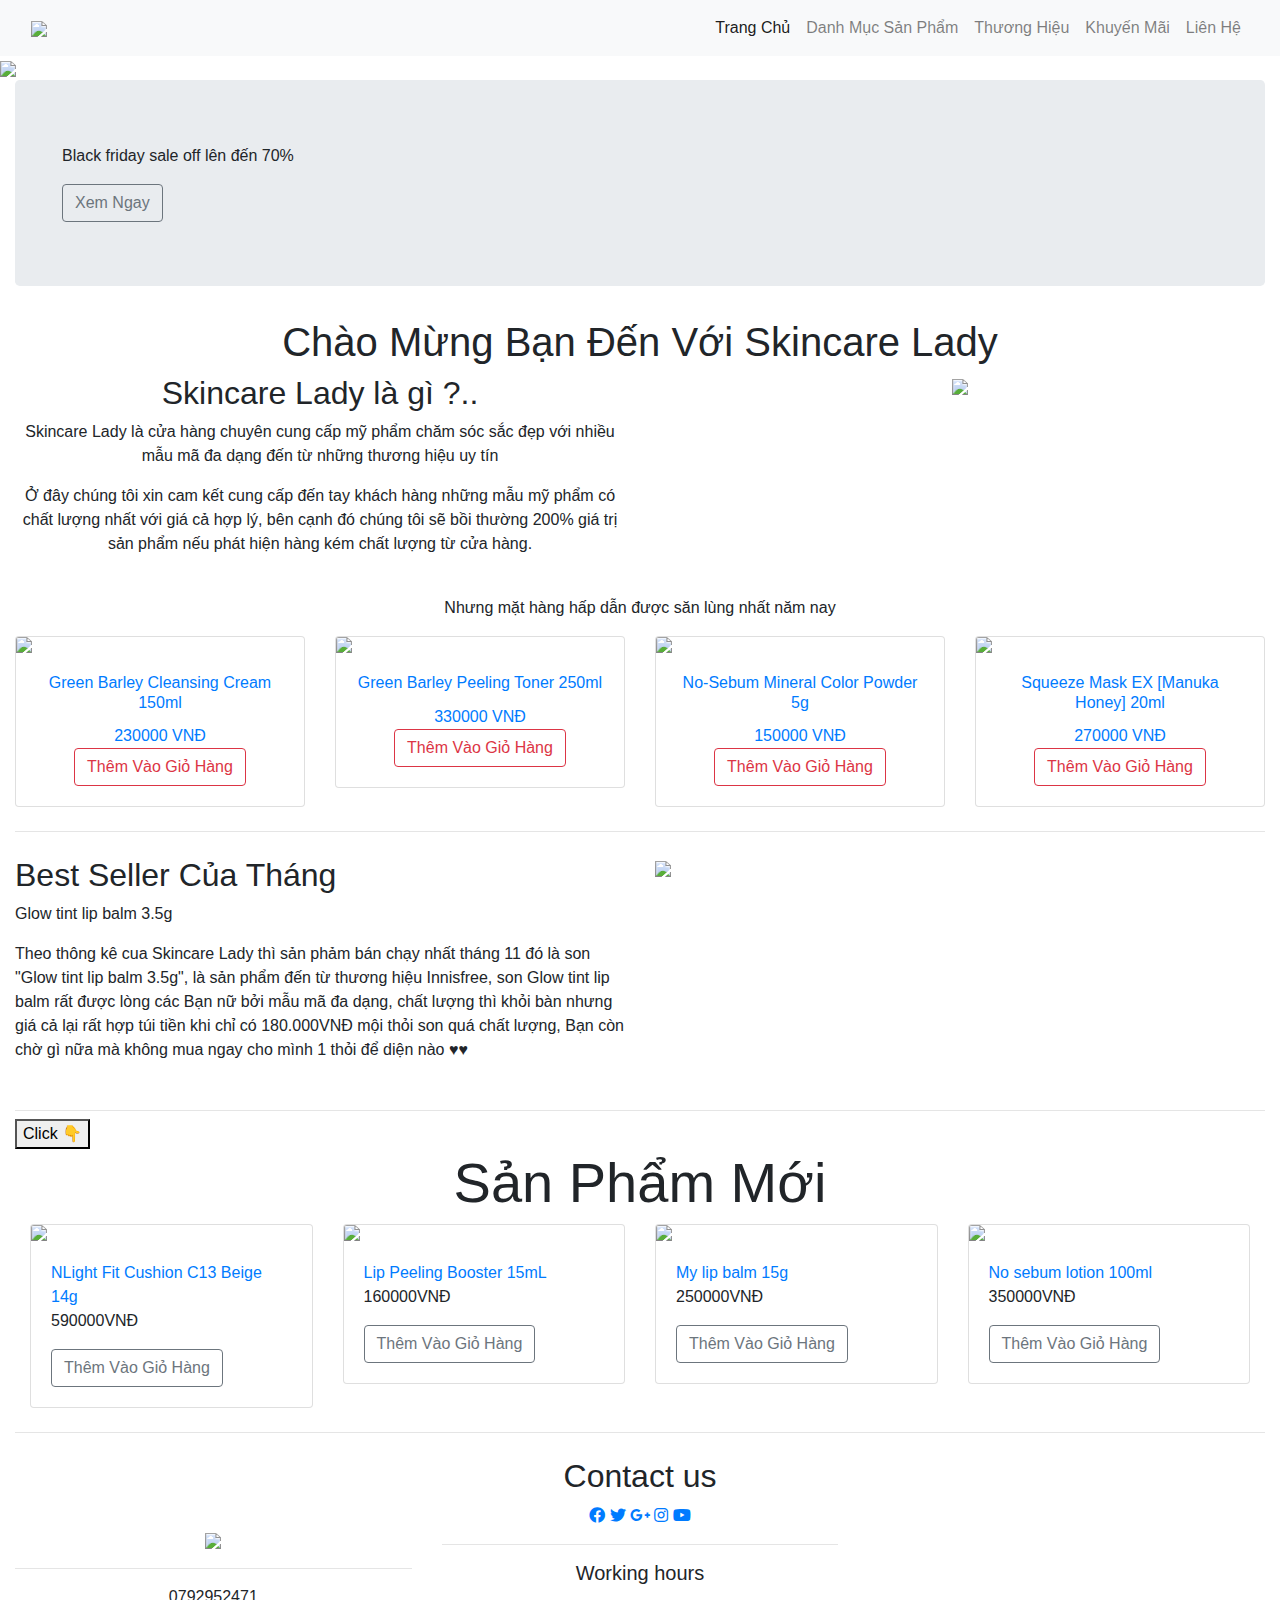
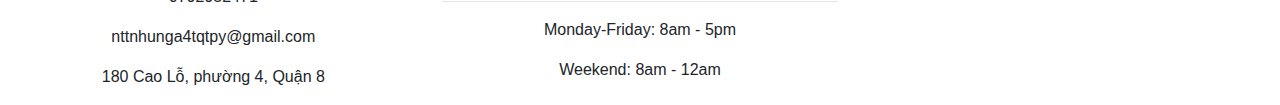
==== index.html @ 69c9ee71 "commit lan dau" ====
<!DOCTYPE html>
<html>
<head>
	<meta charset="utf-8">
	<meta name="viewport" content="width=device-width, initial-scale=1">
	<title>Skincare Lady</title>
	<!-- Import Boostrap css, js, font awesome here -->
	<link rel="stylesheet" href="https://maxcdn.bootstrapcdn.com/bootstrap/4.1.3/css/bootstrap.min.css">       
    <link href="https://use.fontawesome.com/releases/v5.0.4/css/all.css" rel="stylesheet">    
    <script src="https://ajax.googleapis.com/ajax/libs/jquery/3.3.1/jquery.min.js">
    </script>
    <script src="https://cdnjs.cloudflare.com/ajax/libs/popper.js/1.14.3/umd/popper.min.js">
    </script>
    <script src="https://maxcdn.bootstrapcdn.com/bootstrap/4.1.3/js/bootstrap.min.js"></script>
    <link href="./css/style.css" rel="stylesheet">
</head>
<body>
<!-- Navigation -->
<nav class="navbar navbar-expand-md navbar-light bg-light sticky-top">
	<div class="container-fluid">
		<a class="navbar-branch" href="#">
			<img src="./images/logo.png" height="50">
		</a>
		<button class="navbar-toggler" type="button" data-toggle="collapse" 
			data-target="#navbarResponsive">
			<span class="navbar-toggler-icon"></span>
		</button>
		<div class="collapse navbar-collapse" id="navbarResponsive">
			<ul class="navbar-nav ml-auto">
				<li class="nav-item">
					<a class="nav-link active" href="#">Trang Chủ</a>
				</li>
				<li class="nav-item">
					<a class="nav-link" href="danhmuc.html">Danh Mục Sản Phẩm</a>
				</li>
				<li class="nav-item">
					<a class="nav-link" href="#">Thương Hiệu</a>
				</li>
				<li class="nav-item">
					<a class="nav-link" href="#">Khuyến Mãi</a>
				</li>
				<li class="nav-item">
					<a class="nav-link" href="#">Liên Hệ</a>
				</li>
			</ul>
		</div>
	</div>
</nav>
<!-- Carousel -->
<div id="slides" class="carousel slide" data-ride="carousel">
	<ul class="carousel-indicators">
		<li data-target="#slides" data-slide-to="0" class="active"></li>
		<li data-target="#slides" data-slide-to="1"></li>
		<li data-target="#slides" data-slide-to="2"></li>		
		<li data-target="#slides" data-slide-to="3"></li>
	</ul>
	<div class="carousel-inner">
		<div class="carousel-item active">
			<img src="./images/banner.jpg">
			<div class="carousel-caption">
				<h1 class="display-1"></h1>
				<h2>Trở thành Khác Hàng Thân Thiết để nhận những ưu đãi Hot nào !! </h2>
				<a href="./dangki/index.html"><button type="button" class="btn btn-outline-light btn-lg">
					Đăng nhập
				</button></a>
				<a href="./dangnhap/index.html"><button type="button" class="btn btn-primary btn-lg">Đăng Kí</button></a>
			</div>
		</div>
		<div class="carousel-item">
			<img src="./images/carousel1.png">
		</div>
		<div class="carousel-item">
			<img src="./images/111.jpeg">
		</div>
		<div class="carousel-item">
			<img src="./images/2222.jpg">
		</div>
	</div>
</div>
<!-- jumbotron -->
<div class="container-fluid">
	<div class="jumbotron">
		<div class="col-xs-12 col-sm-12 col-md-9 col-lg-9 col-xl-10">
			<p>Black friday sale off lên đến 70% </p>
		</div>
		<div class="col-xs-12 col-sm-12 col-md-3 col-lg-3 col-xl-2">
			<a href="#">
				<button type="button" class="btn btn-outline-secondary">Xem Ngay</button>
			</a>
		</div>
	</div>
</div>
<div class="container-fluid padding">
	<div class="row welcome text-center">
		<div class="col-12">
			<h1 class="display-5">Chào Mừng Bạn Đến Với Skincare Lady</h1>
		</div>
		<!-- Horizontal Rule -->
		<div class="container-fluid padding">
	<div class="row padding">
		<div class="col-md-12 col-lg-6">
			<h2>Skincare Lady là gì ?..</h2>
			<p>Skincare Lady là cửa hàng chuyên cung cấp mỹ phẩm chăm sóc sắc đẹp với nhiều mẫu mã đa dạng đến từ những thương hiệu uy tín </p>
			<p>Ở đây chúng tôi xin cam kết cung cấp đến tay khách hàng những mẫu mỹ phẩm có chất lượng nhất với giá cả hợp lý, bên cạnh đó chúng tôi sẽ bồi thường 200% giá trị sản phẩm nếu phát hiện hàng kém chất lượng từ cửa hàng. </p>
			<br>
		</div>
		<div class="col-lg-6">
			<img src="./images/laptop.JPG" class="img-fluid">
		</div>
	</div>
</div>
		<hr> 
		<div class="col-12">
			<p>Nhưng mặt hàng hấp dẫn được săn lùng nhất năm nay </p>
		</div>
	</div>
</div>
<div class="container-fluid padding">
	<div class="row text-center padding">
		<div class="fcol-sm-3 col-md-3 ">
			<div class="card">
				<img class="card-img-top" src="./images/012.png">
				<div class="card-body">
					<a href=""><h6 class="card-title">Green Barley Cleansing Cream 150ml</h6>
					<p class="card-text">230000 VNĐ</p></a>
					<a href="#" class="btn btn-outline-danger">Thêm Vào Giỏ Hàng</a>
				</div>
			</div>
				
		</div>
		<div class="col-xs-3 col-sm-3 col-md-3">
			<div class="card">
				<img class="card-img-top" src="./images/carousel2.png">
				<div class="card-body">
					<a href=""><h6 class="card-title">Green Barley Peeling Toner 250ml</h6>
					<p class="card-text">330000 VNĐ</p></a>
					<a href="#" class="btn btn-outline-danger">Thêm Vào Giỏ Hàng</a>
				</div>
			</div>
		</div>
		<div class="col-xs-3 col-sm-3 col-md-3">
			<div class="card">
				<img class="card-img-top" src="./images/carousel3.png">
				<div class="card-body">
					<a href=""><h6 class="card-title">No-Sebum Mineral Color Powder 5g</h6>
					<p class="card-text">150000 VNĐ</p></a>
					<a href="#" class="btn btn-outline-danger">Thêm Vào Giỏ Hàng</a>
				</div>
			</div>
		</div>
		<div class="col-sm-3 col-md-3">
			<div class="card">
				<img class="card-img-top" src="./images/Natasha.png">
				<div class="card-body">
					<a href=""><h6 class="card-title">Squeeze Mask EX [Manuka Honey] 20ml</h6>
					<p class="card-text">270000 VNĐ</p></a>
					<a href="#" class="btn btn-outline-danger">Thêm Vào Giỏ Hàng</a>
				</div>
			</div>
		</div>
	</div>	
	<hr class="my-4">	
</div>
<div class="container-fluid padding">
	<div class="row padding">
		<div class="col-md-12 col-lg-6">
			<h2>Best Seller Của Tháng</h2>
			<p>Glow tint lip balm 3.5g</p>
			<p>Theo thông kê cua Skincare Lady thì sản phảm bán chạy nhất tháng 11 đó là son "Glow tint lip balm 3.5g", là sản phẩm đến từ thương hiệu Innisfree, son Glow tint lip balm rất được lòng các Bạn nữ bởi mẫu mã đa dạng, chất lượng thì khỏi bàn nhưng giá cả lại rất hợp túi tiền khi chỉ có 180.000VNĐ mội thỏi son quá chất lượng, Bạn còn chờ gì nữa mà không mua ngay cho mình 1 thỏi để diện nào ♥♥</p>
			<br>
		</div>
		<div class="col-lg-6">
			<img src="./images/SON1.jpg" class="img-fluid">
		</div>
	</div>
<hr class="my-2">
<button class="fun" data-toggle="collapse" data-target="#emoji">
	Click 👇
</button>
<div id="emoji" class="collapse">
	<div class="container-fluid padding">
		<div class="row text-center">
			<div class="col-sm-6 col-md-3">
				<img class="gif" src="./images/gif/blinkEyes.gif" width="100" height="100">
			</div>
			<div class="col-sm-6 col-md-3">
				<img class="gif" src="./images/gif/blinkGirl.gif" width="100" height="100">
			</div>
			<div class="col-sm-6 col-md-3">
				<img class="gif" src="./images/gif/faceHaha.gif" width="100" height="100">
			</div>
			<div class="col-sm-6 col-md-3">
				<img class="gif" src="./images/gif/haha.gif" width="100" height="100">
			</div>
		</div>
	</div>
</div>
<div class="container-fluid padding">
	<div class="row welcome text-center">
		<div class="col-12">
			<h1 class="display-4">Sản Phẩm Mới</h1>
		</div>
	</div>
</div>
<div class="container-fluid padding">
	<div class="row padding">
		<div class="col-md-3">
			<div class="card">
				<img class="card-img-top" src="./images/333.png">
				<div class="card-body">
					<a href=""><h7 class="card-title">
						NLight Fit Cushion C13 Beige 14g
					</h7></a>
					<p class="card-text">590000VNĐ</p>
					<a href="#" class="btn btn-outline-secondary">Thêm Vào Giỏ Hàng</a>
				</div>
			</div>
		</div>
		
		<div class="col-md-3">
			<div class="card">
				<img class="card-img-top" src="./images/johndoe.png">
				<div class="card-body">
					<a href=""><h7 class="card-title">
						Lip Peeling Booster 15mL	
					</h7></a>
					<p class="card-text">160000VNĐ</p>
					<a href="#" class="btn btn-outline-secondary">Thêm Vào Giỏ Hàng</a>
				</div>
			</div>
		</div>
		<div class="col-md-3">
			<div class="card">
				<img class="card-img-top" src="./images/nguyenduchoang.png">
				<div class="card-body">
					<a href=""><h7 class="card-title">My lip balm 15g</h7></a>
					<p class="card-text">250000VNĐ</p>
					<a href="#" class="btn btn-outline-secondary">Thêm Vào Giỏ Hàng</a>
				</div>
			</div>
		</div>
		
		<div class="col-md-3">
			<div class="card">
				<img class="card-img-top" src="./images/aaa11.png">
				<div class="card-body">
					<a href=""><h7 class="card-title">
						No sebum lotion 100ml
					</h7></a>
					<p class="card-text">350000VNĐ</p>
					<a href="#" class="btn btn-outline-secondary">Thêm Vào Giỏ Hàng</a>
				</div>
			</div>
		</div>
	</div>
</div>

	<hr class="my-4">
</div>
<div class="container-fluid padding">	
	<div class="row text-center padding">
		<div class="col-12">
			<h2>Contact us</h2>
		</div>
		<div class="col-12 social padding">
			<a href="https://www.facebook.com/nhung.nguyenthuy.988"><i class="fab fa-facebook"></i></a>
			<a href="#"><i class="fab fa-twitter"></i></a>
			<a href="#"><i class="fab fa-google-plus-g"></i></a>
			<a href="#"><i class="fab fa-instagram"></i></a>
			<a href="#"><i class="fab fa-youtube"></i></a>
		</div>
	</div>
</div>	
<footer>
	<div class="container-fluid padding">	
		<div class="row text-center">
			<div class="col-md-4">
				<img src="./images/logo.png">
				<hr class="light">
				<p>0792952471</p>
				<p>nttnhunga4tqtpy@gmail.com</p>
				<p>180 Cao Lỗ, phường 4, Quận 8</p>
			</div>
			<div class="col-md-4">				
				<hr class="light">
				<h5>Working hours</h5>
				<hr class="light">
				<p>Monday-Friday: 8am - 5pm</p>
				<p>Weekend: 8am - 12am</p>
			</div>
			
			</div>
		</div>
	</div>
</footer>
</body>
</html>
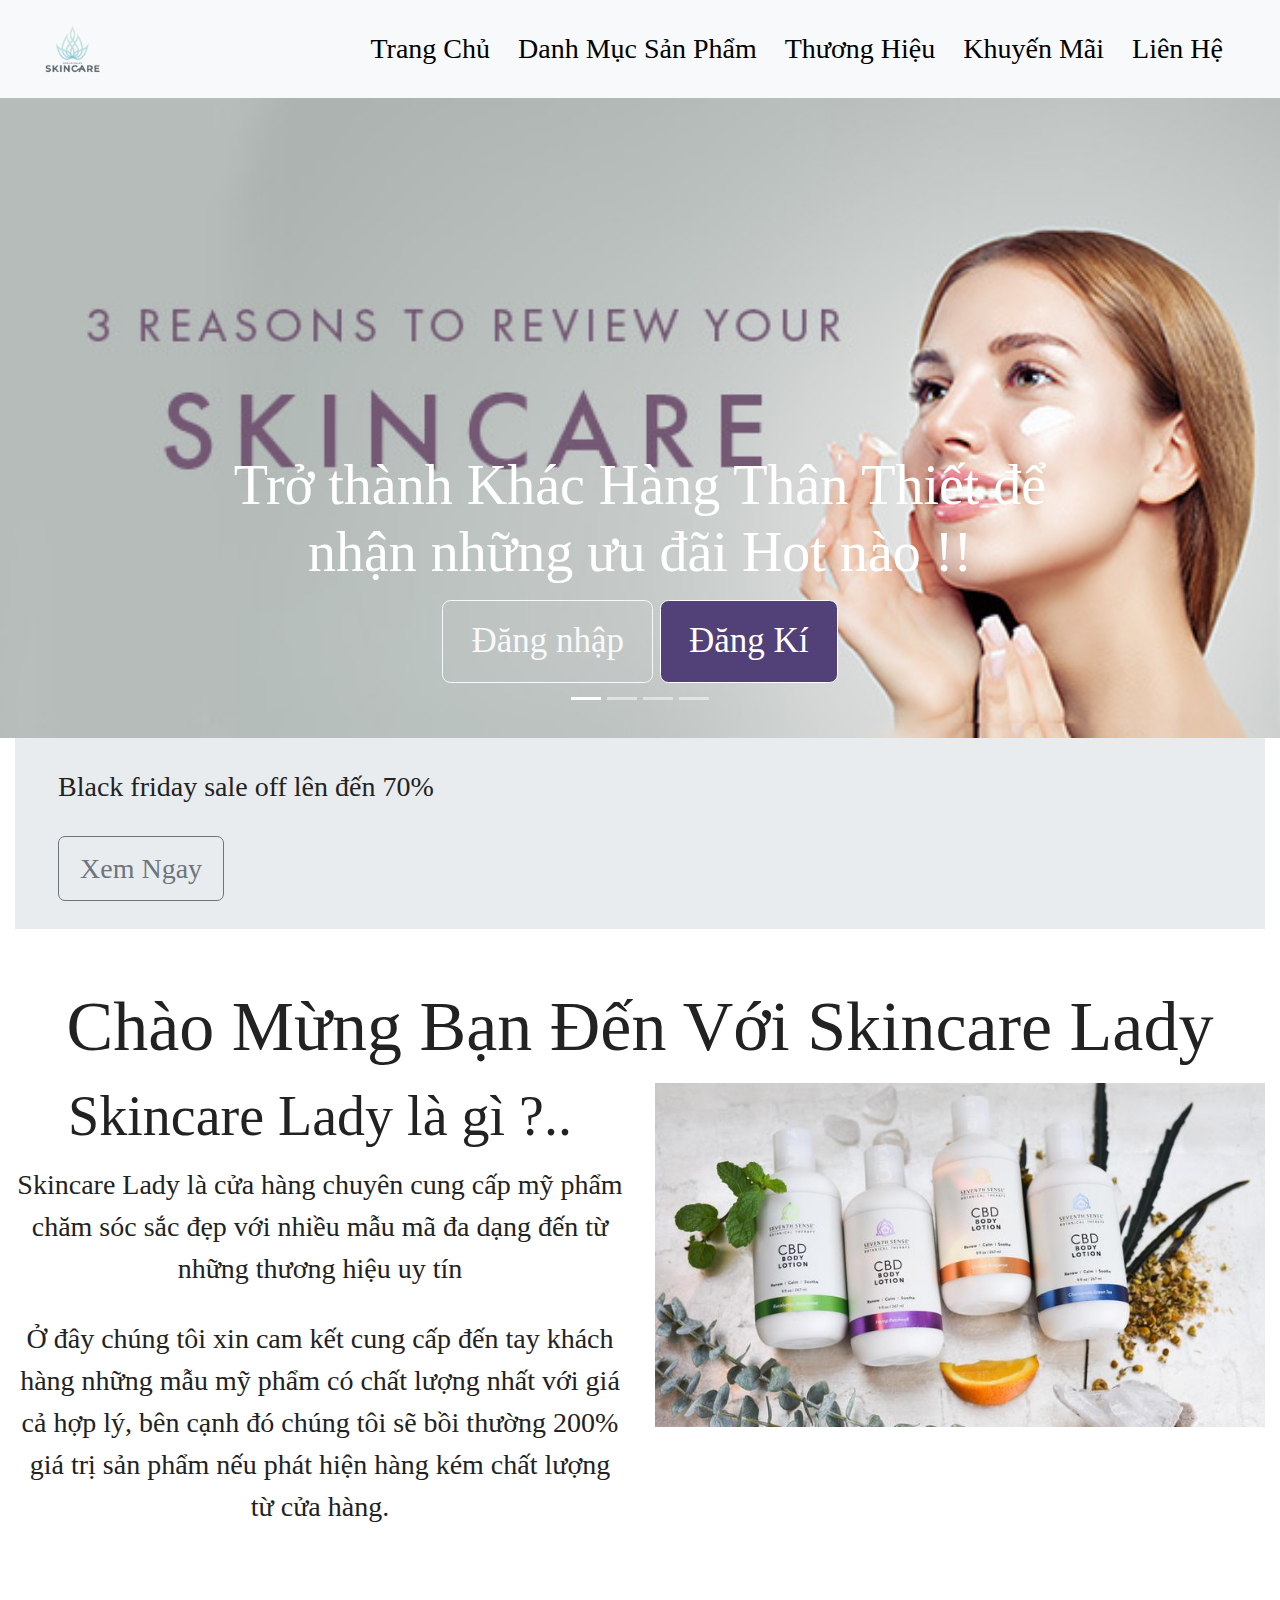
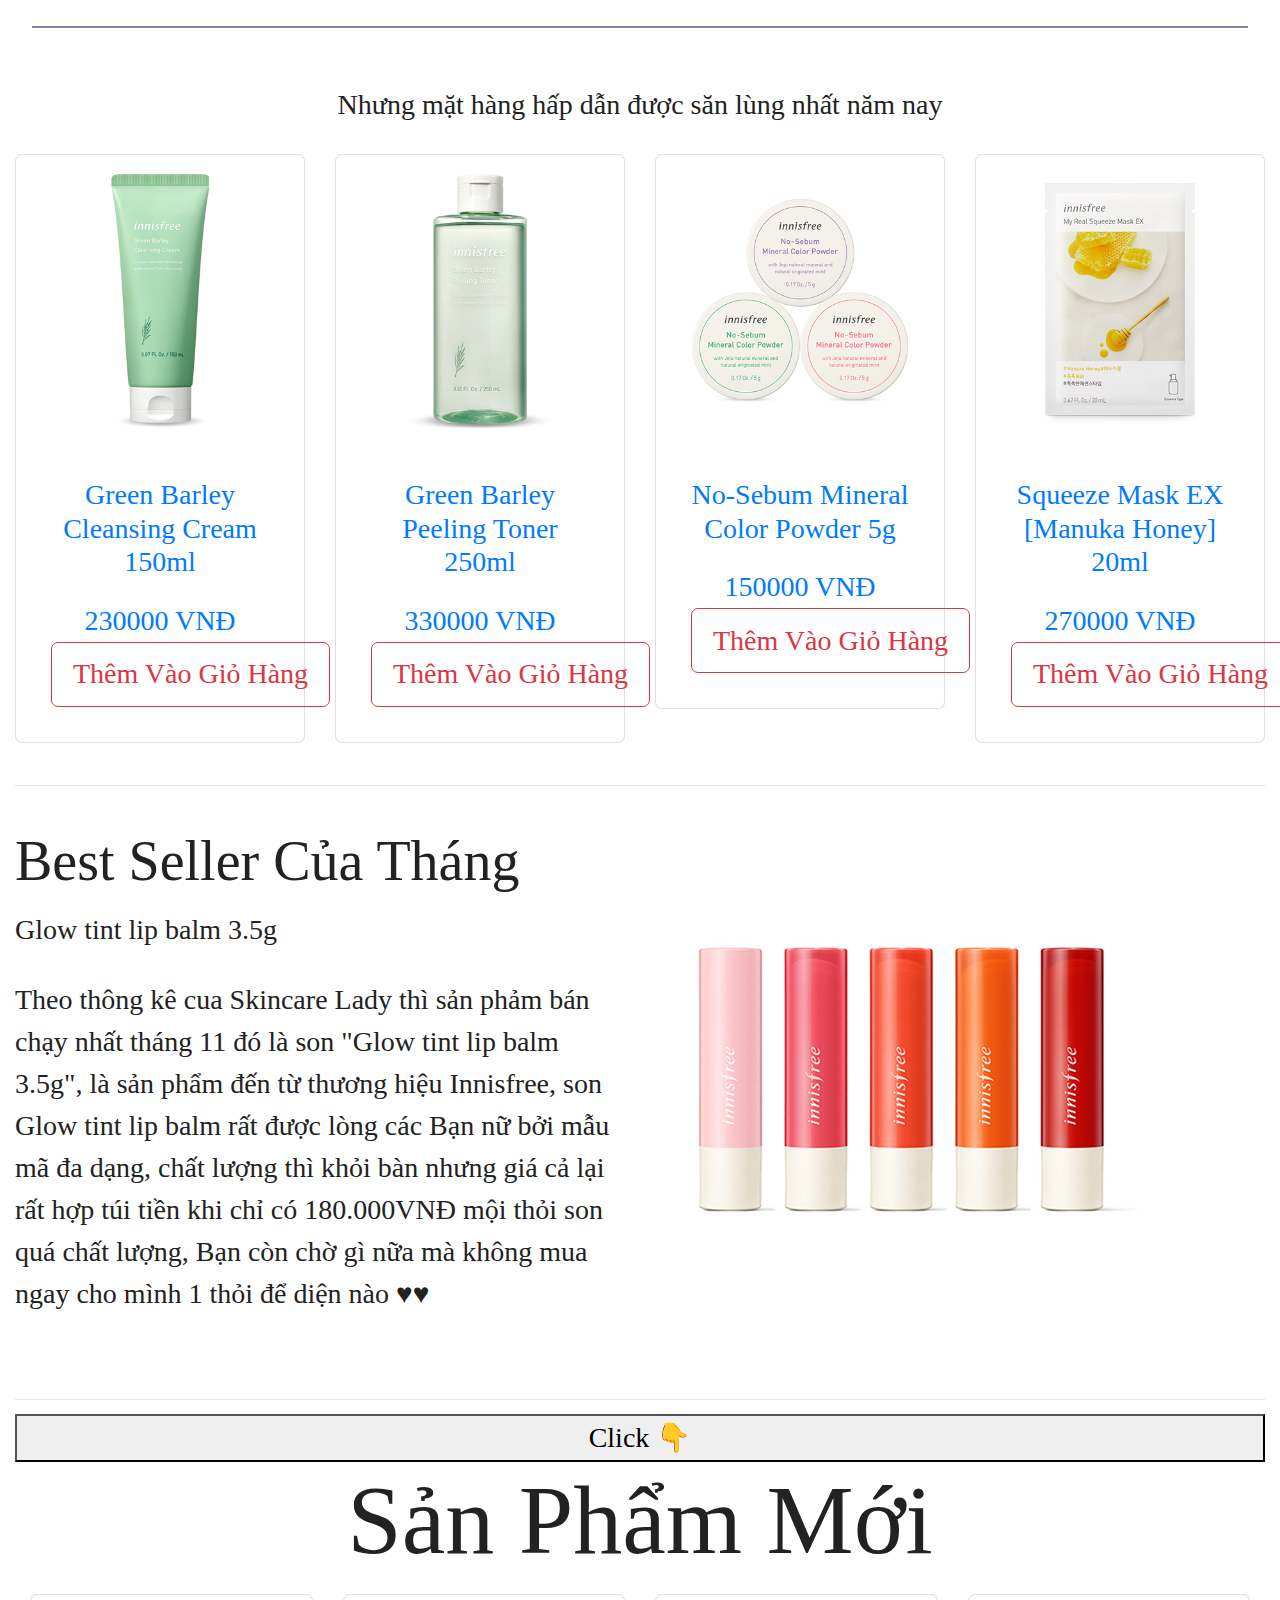
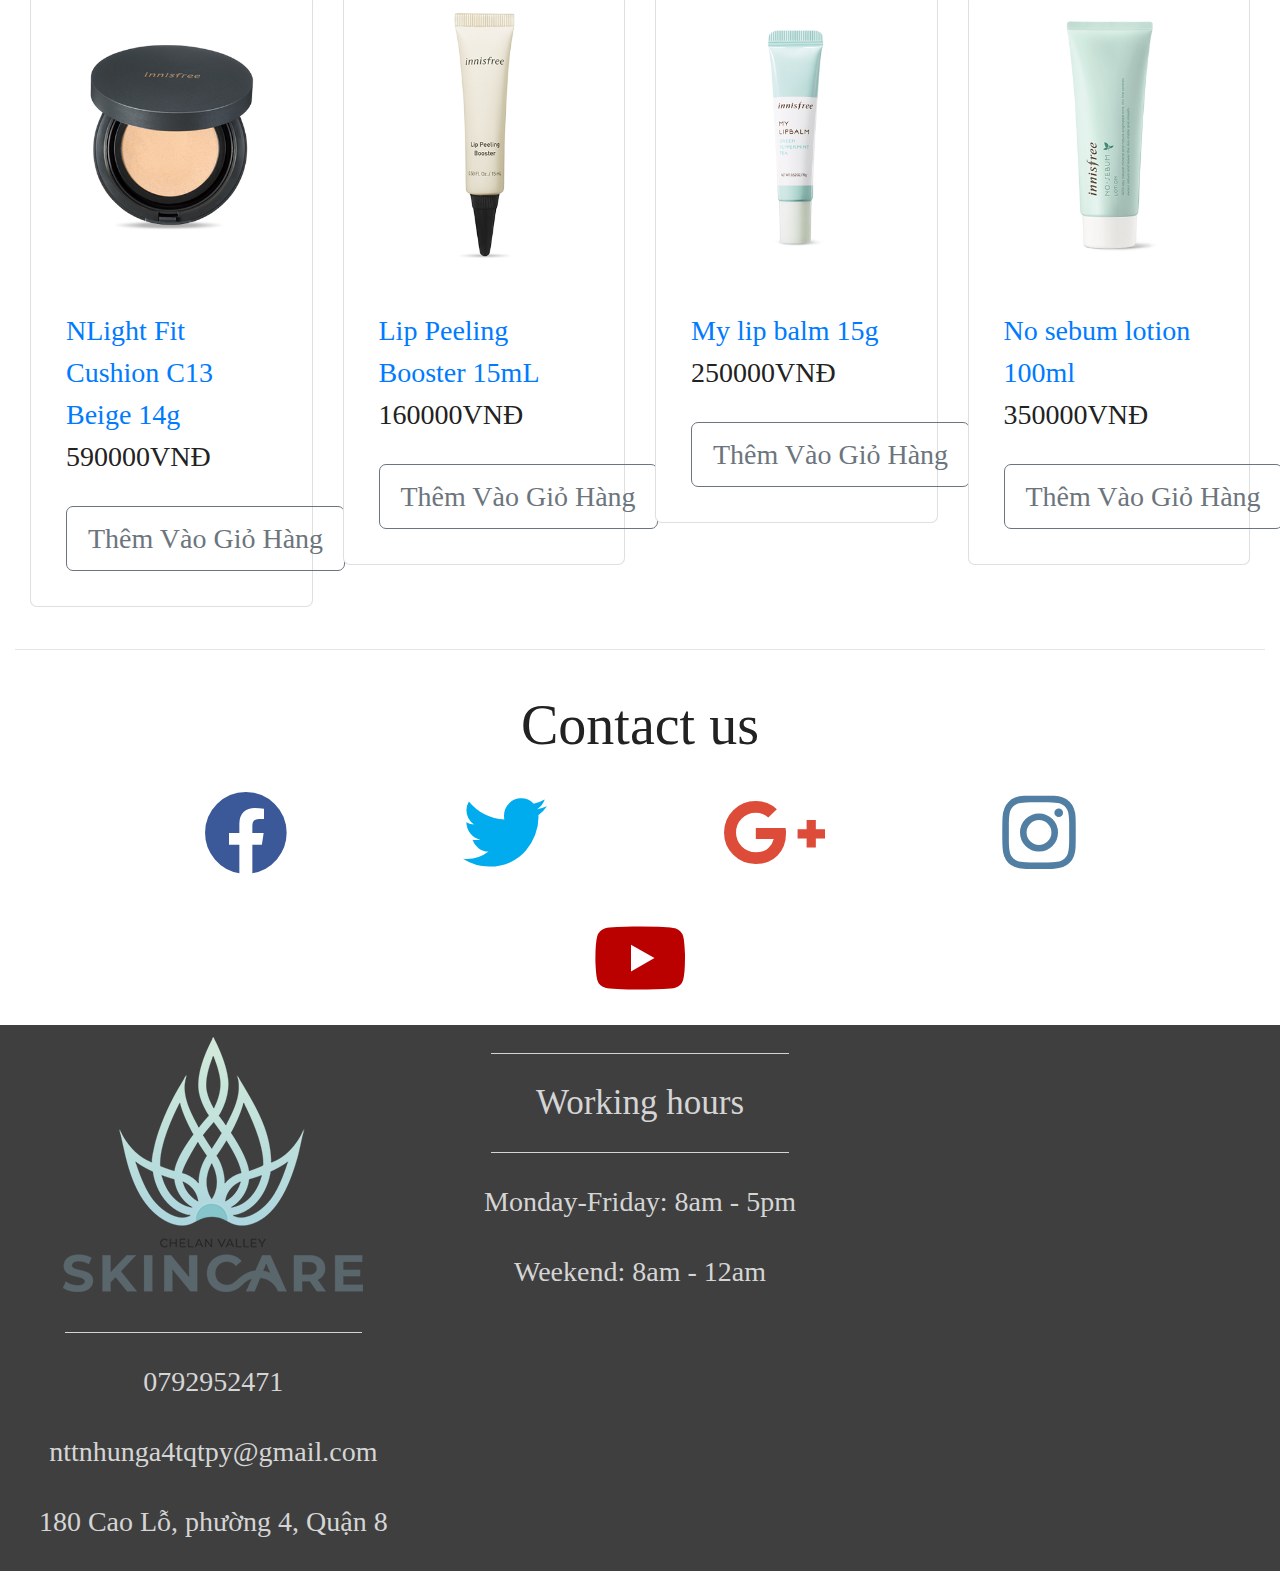
==== commit c6309681: "cap nhat index" ====
--- a/index.html
+++ b/index.html
@@ -3,7 +3,7 @@
 <head>
 	<meta charset="utf-8">
 	<meta name="viewport" content="width=device-width, initial-scale=1">
-	<title>Skincare Lady</title>
+	<title>UPDATE INDEX</title>
 	<!-- Import Boostrap css, js, font awesome here -->
 	<link rel="stylesheet" href="https://maxcdn.bootstrapcdn.com/bootstrap/4.1.3/css/bootstrap.min.css">       
     <link href="https://use.fontawesome.com/releases/v5.0.4/css/all.css" rel="stylesheet">    
--- a/css/style.css
+++ b/css/style.css
@@ -0,0 +1,151 @@
+@import url('https://fonts.google.com/specimen/Calistoga');
+
+html, body {
+	width: 100%;
+	height: 100%;
+	font-family: 'Gamja Flower';
+	font-size: 28px;
+	color: #222;
+}
+
+.navbar {
+	background-color: pink(82,64,110,0.5) !important;
+}
+.navbar li a {
+    color: black !important;
+}
+.navbar li a:hover {
+    color: pink !important;
+}
+.carousel-inner img {
+	width: 100%;
+}
+.carousel-caption {
+	position: absolute;
+	top: 50%;
+}
+.carousel-caption h1 {
+	font-size: 400%;
+	text-transform: uppercase;
+	text-shadow: 5px 5px 15px #000;
+}
+.carousel-caption h3 {
+	font-size: 200%;	
+	text-shadow: 2px 2px 10px #000;
+}
+.btn-primary {
+	background-color: rgb(82,64,120);
+	border: 1px solid white;
+}
+.btn-primary:hover {
+	background-color: rgb(62,44,100);
+	border: 1px solid white;
+}
+.jumbotron {
+	padding: 1rem;
+	border-radius: 0;
+}
+.welcome hr {
+	border-top: 2px solid rgba(62,44,100, 0.6);
+	width: 95%;	
+	margin-bottom: 2rem;
+}
+.fa-react {
+	color: #81D8F7;
+}
+.fa-angular {
+	color: rgb(177,43,55);
+}
+.fa-css3 {
+	color: #D76537;
+}
+.fa-react, .fa-angular, .fa-css3 {
+	font-size: 4em;
+	margin: 1rem;
+}
+.fun {
+	width: 100%;
+}
+.social a {
+	font-size: 3em;/*1em = 16px*/
+	padding: 3rem;/*1rem = 1 "font-size" */
+}
+.fa-facebook {
+	color: #3b5998;
+}
+.fa-twitter {
+	color: #00aced;	
+}
+.fa-google-plus-g {
+	color: #dd4b39;
+}
+.fa-instagram {
+	color: #517fa4;
+}
+.fa-youtube {
+	color: #bb0000;
+}
+footer {
+	background-color: #3f3f3f;
+	color: #d5d5d5;
+}
+hr.light {
+	border-top: 1px solid #d5d5d5;
+	width: 75%;
+}
+.light-100 {
+	border-top: 1px solid #d5d5d5;
+	width: 100%;
+}
+/*Media Query*/
+@media (max-width: 992px){
+	.carousel-caption {
+		top: 20%;
+	}
+	.carousel-caption h1{
+		font-size: 250%;
+	}
+	.carousel-caption h3{		
+		font-size: 160%;		
+	}
+	.carousel-caption .btn{		
+		font-size: 120%;		
+	}
+}
+@media (max-width: 768px){	
+	.carousel-caption {
+		top: 20%;
+	}
+	.carousel-caption h1{
+		font-size: 220%;
+	}
+	.carousel-caption h3{		
+		font-size: 140%;
+		padding-bottom: 0.2rem;
+	}
+	.carousel-caption .btn{		
+		font-size: 95%;
+		padding: 8px 14px;
+	}
+}
+@media (max-width: 576px){
+	.carousel-caption {
+		top: 10%;
+	}
+	.carousel-caption h1{
+		font-size: 150%;
+	}
+	.carousel-caption h3{		
+		font-size: 110%;		
+	}
+	.carousel-caption .btn {		
+		font-size: 90%;
+		padding: 4px 8px;
+	}	
+}
+
+
+
+
+
+
